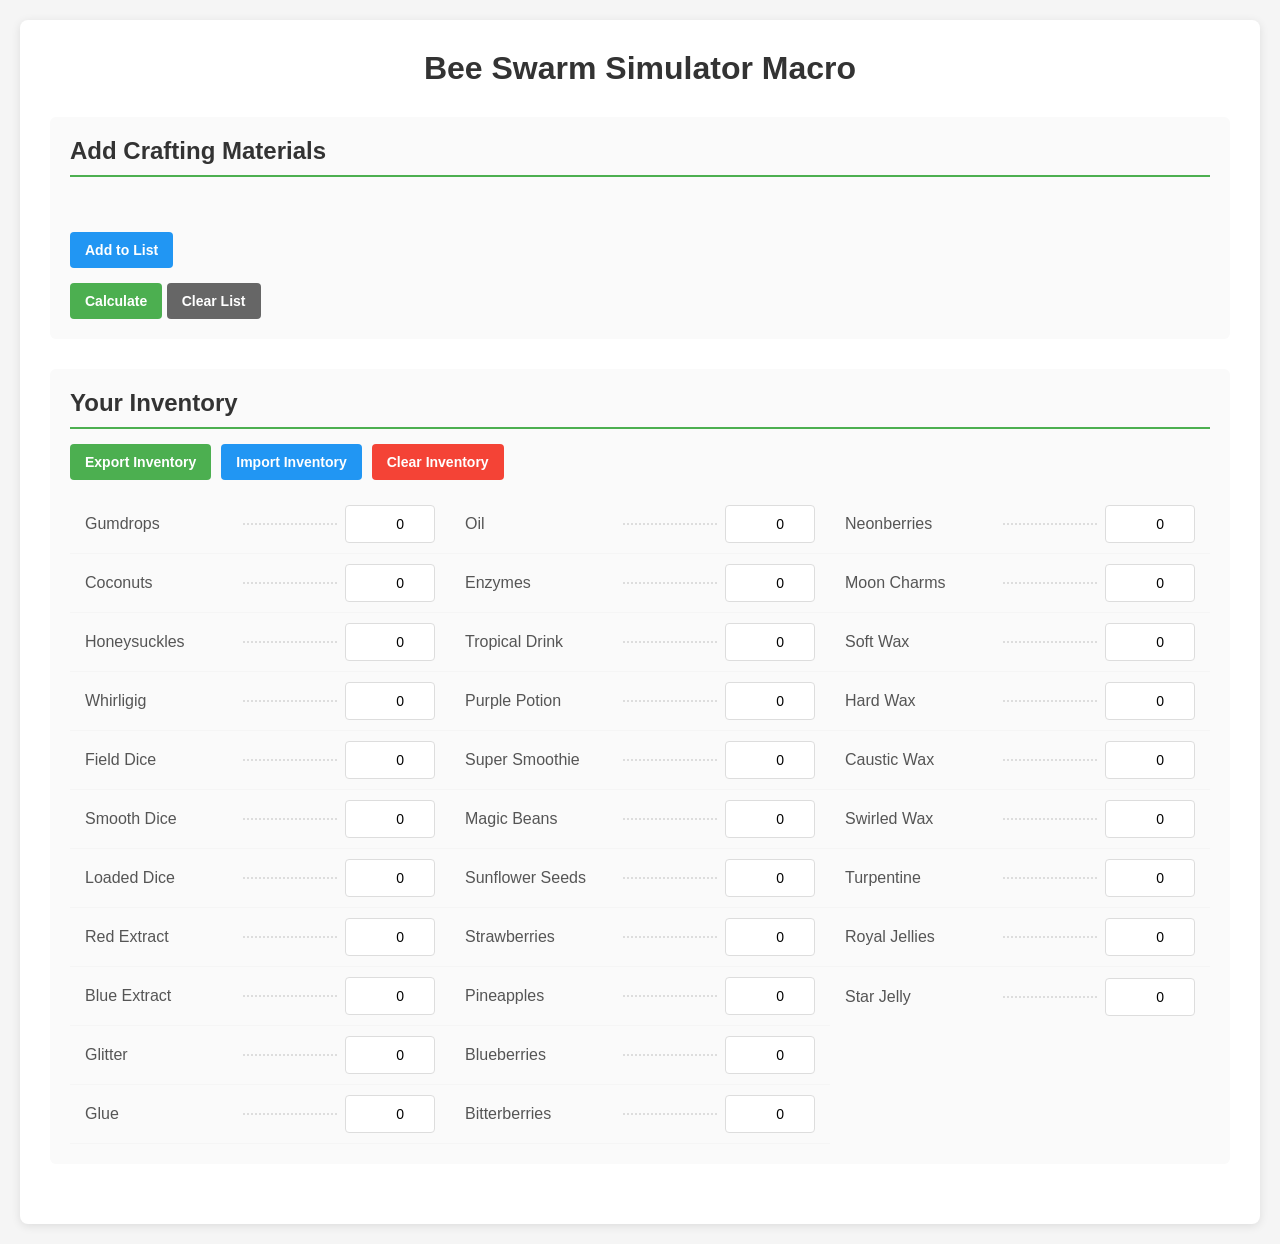
==== index.html @ 1c79feec "Refactor: Split single HTML file into separate CSS, HTML, and JS files Separated the monolithic HTML" ====
<!DOCTYPE html>
<html lang="en">
<head>
    <meta charset="UTF-8">
    <meta name="viewport" content="width=device-width, initial-scale=1.0">
    <title>Bee Swarm Simulator Macro</title>
    <link rel="stylesheet" href="styles.css">
</head>
<body>
    <div class="container">
        <h1>Bee Swarm Simulator Macro</h1>

        <div class="recipe-selector">
            <h2>Add Crafting Materials</h2>
            <div class="selected-recipes" id="selectedRecipes"></div>
            <div class="input-group" style="margin-top: 15px;">
                <button class="add-recipe-btn" onclick="addRecipe()">Add to List</button>
            </div>
            <div style="margin-top: 15px;">
                <button onclick="calculate()">Calculate</button>
                <button onclick="clearRecipes()" style="background: #666;">Clear List</button>
            </div>
        </div>

        <div class="inventory-section">
            <h2>Your Inventory</h2>
            <div style="margin-bottom: 15px; display: flex; gap: 10px;">
                <button onclick="exportInventory()">Export Inventory</button>
                <button onclick="importInventory()" style="background: #2196F3;">Import Inventory</button>
                <button onclick="clearInventory()" style="background: #f44336;">Clear Inventory</button>
            </div>
            <div class="inventory-grid" id="inventoryGrid"></div>
        </div>

        <div class="results-section hidden" id="resultsSection">
            <h2>Materials Needed</h2>
            <table class="materials-table" id="materialsTable">
                <thead>
                    <tr>
                        <th>Material</th>
                        <th>Original Need</th>
                        <th>Need (with inventory)</th>
                        <th>Have</th>
                        <th>Still Need</th>
                        <th>Progress</th>
                    </tr>
                </thead>
                <tbody id="materialsTableBody"></tbody>
            </table>

            <h2 style="margin-top: 30px;">Crafting Tree</h2>
            <div id="craftingTree" style="background: #fafafa; padding: 20px; border-radius: 6px; overflow-x: auto;"></div>
        </div>
    </div>

    <script src="script.js"></script>
</body>
</html>
---- styles.css ----
* {
    margin: 0;
    padding: 0;
    box-sizing: border-box;
}

body {
    font-family: 'Segoe UI', Tahoma, Geneva, Verdana, sans-serif;
    background: #f5f5f5;
    padding: 20px;
}

.container {
    max-width: 1400px;
    margin: 0 auto;
    background: white;
    border-radius: 8px;
    box-shadow: 0 2px 10px rgba(0,0,0,0.1);
    padding: 30px;
}

h1 {
    color: #333;
    margin-bottom: 30px;
    text-align: center;
}

.recipe-selector {
    background: #fafafa;
    padding: 20px;
    border-radius: 6px;
    margin-bottom: 30px;
}

.input-group {
    display: flex;
    gap: 15px;
    align-items: center;
    flex-wrap: wrap;
}

label {
    font-weight: 600;
    color: #555;
}

select, input, button {
    padding: 10px 15px;
    border: 1px solid #ddd;
    border-radius: 4px;
    font-size: 14px;
}

select {
    min-width: 250px;
}

input[type="number"] {
    width: 100px;
}

button {
    background: #4CAF50;
    color: white;
    border: none;
    cursor: pointer;
    font-weight: 600;
    transition: background 0.3s;
}

button:hover {
    background: #45a049;
}

.add-recipe-btn {
    background: #2196F3;
}

.add-recipe-btn:hover {
    background: #0b7dda;
}

.selected-recipes {
    margin-top: 20px;
    min-height: 20px;
}

.recipe-item {
    display: flex;
    align-items: center;
    gap: 15px;
    background: white;
    padding: 12px 15px;
    border-radius: 4px;
    margin-bottom: 10px;
    border: 1px solid #ddd;
}

.recipe-item select {
    flex: 1;
    min-width: 200px;
}

.remove-recipe {
    background: #f44336;
    padding: 4px 8px;
    font-size: 12px;
}

.inventory-section {
    background: #fafafa;
    padding: 20px;
    border-radius: 6px;
    margin-bottom: 30px;
}

.inventory-grid {
    display: grid;
    grid-template-columns: repeat(3, 1fr);
    grid-auto-flow: column;
    gap: 0;
    margin-top: 15px;
}

@media (max-width: 900px) {
    .inventory-grid {
        grid-template-columns: repeat(2, 1fr);
    }
}

@media (max-width: 600px) {
    .inventory-grid {
        grid-template-columns: 1fr;
    }
}

.inventory-item {
    display: grid;
    grid-template-columns: 150px 1fr 90px;
    align-items: center;
    gap: 0;
    padding: 10px 15px;
    border-bottom: 1px solid #f5f5f5;
}

.inventory-item:last-child {
    border-bottom: none;
}

.inventory-item label {
    font-weight: normal;
    white-space: nowrap;
}

.inventory-item .dots {
    border-bottom: 2px dotted #ddd;
    margin: 0 8px;
}

.inventory-item input {
    width: 90px;
    justify-self: end;
    text-align: right;
}

.results-section {
    margin-top: 30px;
}

.materials-table {
    width: 100%;
    border-collapse: collapse;
    margin-top: 15px;
}

.materials-table th,
.materials-table td {
    padding: 12px;
    text-align: left;
    border-bottom: 1px solid #eee;
}

.materials-table th {
    background: #f5f5f5;
    font-weight: 600;
    color: #555;
}

.materials-table tr:hover {
    background: #fafafa;
}

.material-name {
    font-weight: 600;
    display: block;
}

.used-in {
    font-size: 12px;
    color: #999;
    font-style: italic;
    margin-top: 4px;
    display: block;
}

.progress-bar {
    width: 100%;
    height: 24px;
    background: #e0e0e0;
    border-radius: 4px;
    overflow: hidden;
    position: relative;
}

.progress-fill {
    height: 100%;
    background: #4CAF50;
    transition: width 0.3s;
    display: flex;
    align-items: center;
    justify-content: center;
    color: white;
    font-size: 12px;
    font-weight: 600;
}

.needed {
    color: #f44336;
    font-weight: 600;
}

.complete {
    color: #4CAF50;
    font-weight: 600;
}

.hidden {
    display: none;
}

h2 {
    color: #333;
    margin-bottom: 15px;
    padding-bottom: 10px;
    border-bottom: 2px solid #4CAF50;
}

.tree-node {
    margin: 10px 0;
    padding: 12px 15px;
    background: white;
    border-radius: 4px;
    border-left: 4px solid #4CAF50;
    box-shadow: 0 1px 3px rgba(0,0,0,0.1);
}

.tree-node.incomplete {
    border-left-color: #f44336;
    background: #ffebee;
}

.tree-node.partial {
    border-left-color: #FFC107;
    background: #fff8e1;
}

.tree-node.complete {
    background: #f1f8e9;
}

.tree-children {
    margin-left: 30px;
    border-left: 2px solid #ddd;
    padding-left: 20px;
}

.tree-node-header {
    display: flex;
    align-items: center;
    gap: 15px;
    margin-bottom: 8px;
}

.tree-node-title {
    font-weight: 600;
    font-size: 16px;
    min-width: 150px;
}

.tree-node-stats {
    display: flex;
    gap: 20px;
    font-size: 14px;
    flex-wrap: wrap;
}

.tree-stat {
    display: flex;
    flex-direction: column;
}

.tree-stat-label {
    font-size: 11px;
    color: #999;
    text-transform: uppercase;
    letter-spacing: 0.5px;
}

.tree-stat-value {
    font-weight: 600;
    color: #333;
}

.tree-stat-value.filled {
    color: #4CAF50;
}

.tree-stat-value.needed {
    color: #f44336;
}

.tree-progress-mini {
    flex: 1;
    max-width: 200px;
    height: 20px;
    background: #e0e0e0;
    border-radius: 3px;
    overflow: hidden;
}

.tree-progress-mini-fill {
    height: 100%;
    background: #4CAF50;
    transition: width 0.3s;
}
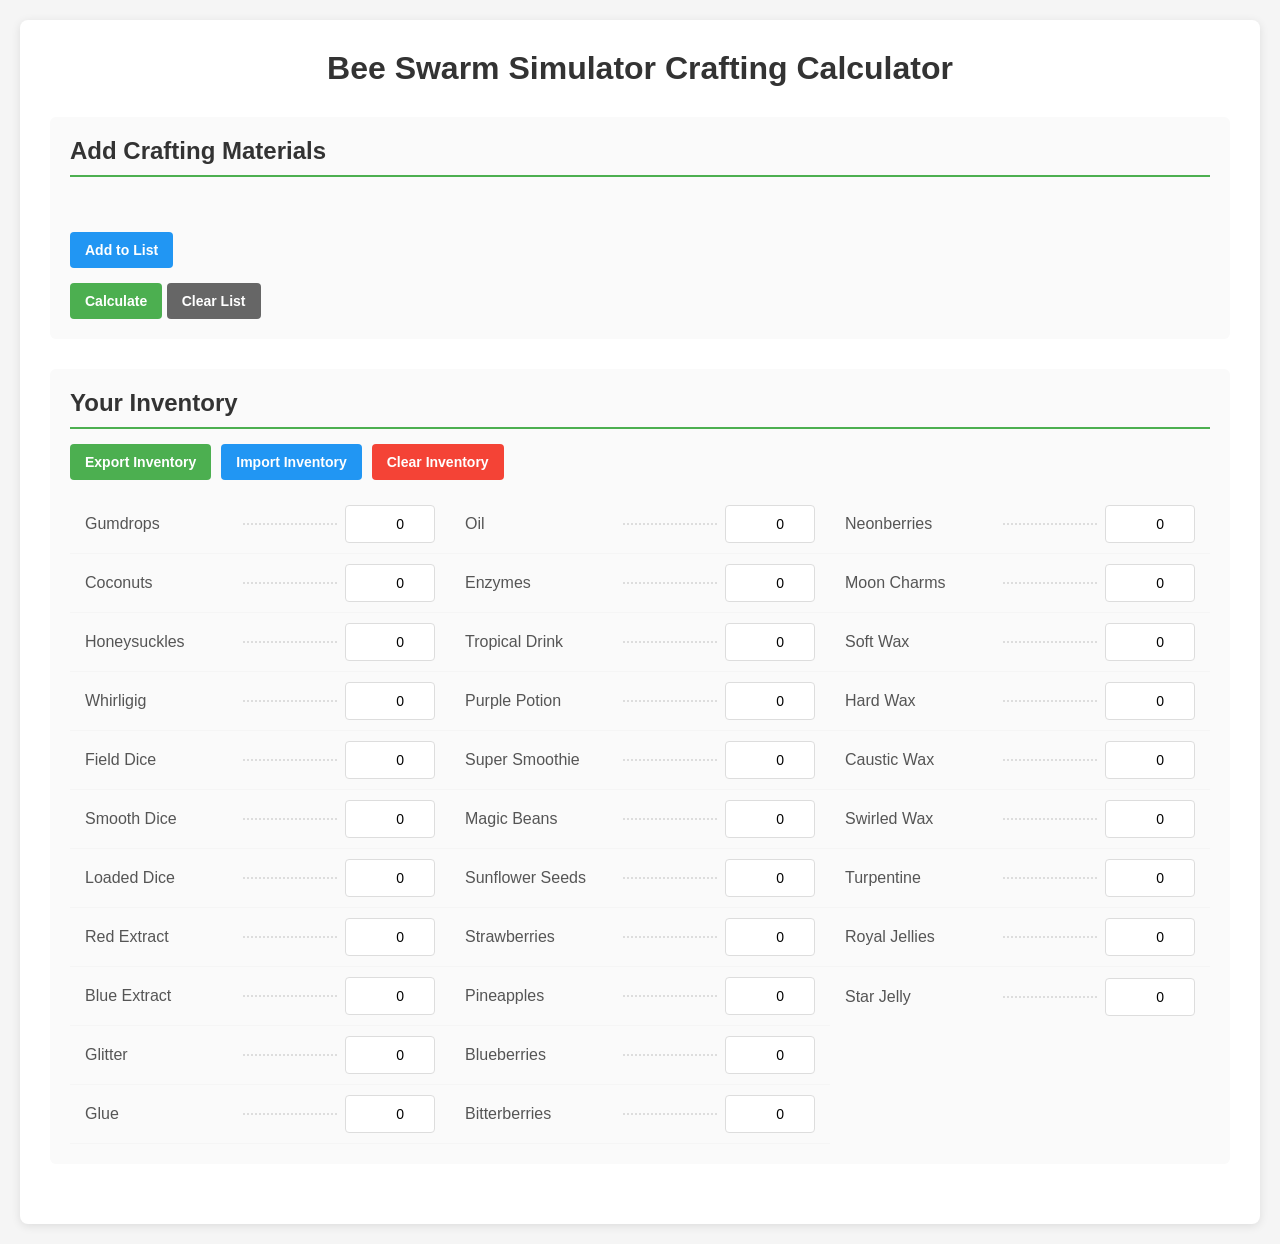
==== commit 21294855: "namechange" ====
--- a/index.html
+++ b/index.html
@@ -3,12 +3,12 @@
 <head>
     <meta charset="UTF-8">
     <meta name="viewport" content="width=device-width, initial-scale=1.0">
-    <title>Bee Swarm Simulator Macro</title>
+    <title>Bee Swarm Simulator Crafting Calculator</title>
     <link rel="stylesheet" href="styles.css">
 </head>
 <body>
     <div class="container">
-        <h1>Bee Swarm Simulator Macro</h1>
+        <h1>Bee Swarm Simulator Crafting Calculator</h1>
 
         <div class="recipe-selector">
             <h2>Add Crafting Materials</h2>
